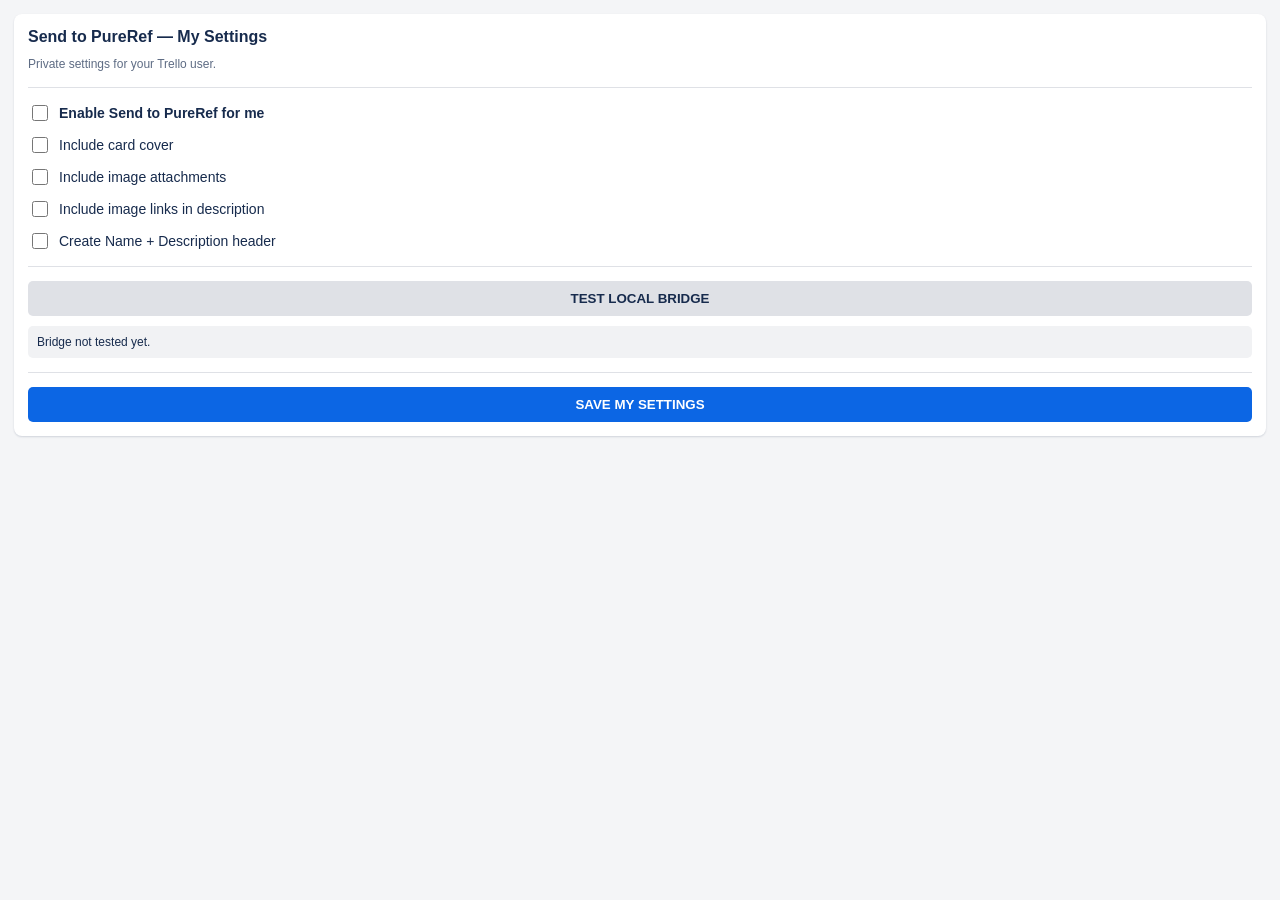
==== settings.html @ 9e34553b "Add files via upload" ====
<!doctype html><html><head><meta charset="utf-8"><script src="https://p.trellocdn.com/power-up.min.js"></script><link rel="stylesheet" href="./style.css"></head><body><div class="card"><div class="title">Send to PureRef — My Settings</div><div class="muted">Private settings for your Trello user.</div><div class="divider"></div><label class="row"><input id="enabled" type="checkbox"><strong>Enable Send to PureRef for me</strong></label><label class="row"><input id="includeCover" type="checkbox">Include card cover</label><label class="row"><input id="includeAttachments" type="checkbox">Include image attachments</label><label class="row"><input id="includeDescLinks" type="checkbox">Include image links in description</label><label class="row"><input id="includeHeader" type="checkbox">Create Name + Description header</label><div class="divider"></div><button id="test" class="btn secondary">TEST LOCAL BRIDGE</button><div id="status" class="status">Bridge not tested yet.</div><div class="divider"></div><button id="save" class="btn">SAVE MY SETTINGS</button></div><script src="./settings.js"></script></body></html>
---- style.css ----
*{box-sizing:border-box}body{font-family:-apple-system,BlinkMacSystemFont,"Segoe UI",sans-serif;margin:0;padding:14px;background:#f4f5f7;color:#172b4d;font-size:14px}.card{background:#fff;border-radius:8px;padding:14px;box-shadow:0 1px 2px #091e4226}.title{font-size:16px;font-weight:700;margin-bottom:10px}.muted{color:#5e6c84;font-size:12px;line-height:1.4}.row{display:flex;gap:8px;align-items:center;margin:10px 0}.row input[type=checkbox]{width:16px;height:16px}.btn{width:100%;border:0;border-radius:5px;padding:10px 12px;font-weight:650;cursor:pointer;background:#0c66e4;color:#fff}.btn.secondary{background:#dfe1e6;color:#172b4d}.btn:disabled{opacity:.5}.status{margin-top:10px;padding:9px;border-radius:5px;background:#f1f2f4;white-space:pre-wrap;font-size:12px}.ok{background:#e3fcef;color:#164b35}.err{background:#ffebe6;color:#ae2a19}.warn{background:#fff7d6;color:#7f5f01}.divider{height:1px;background:#dfe1e6;margin:14px 0}.tag{display:inline-block;background:#e9f2ff;color:#0c66e4;padding:3px 6px;border-radius:4px;font-size:11px}
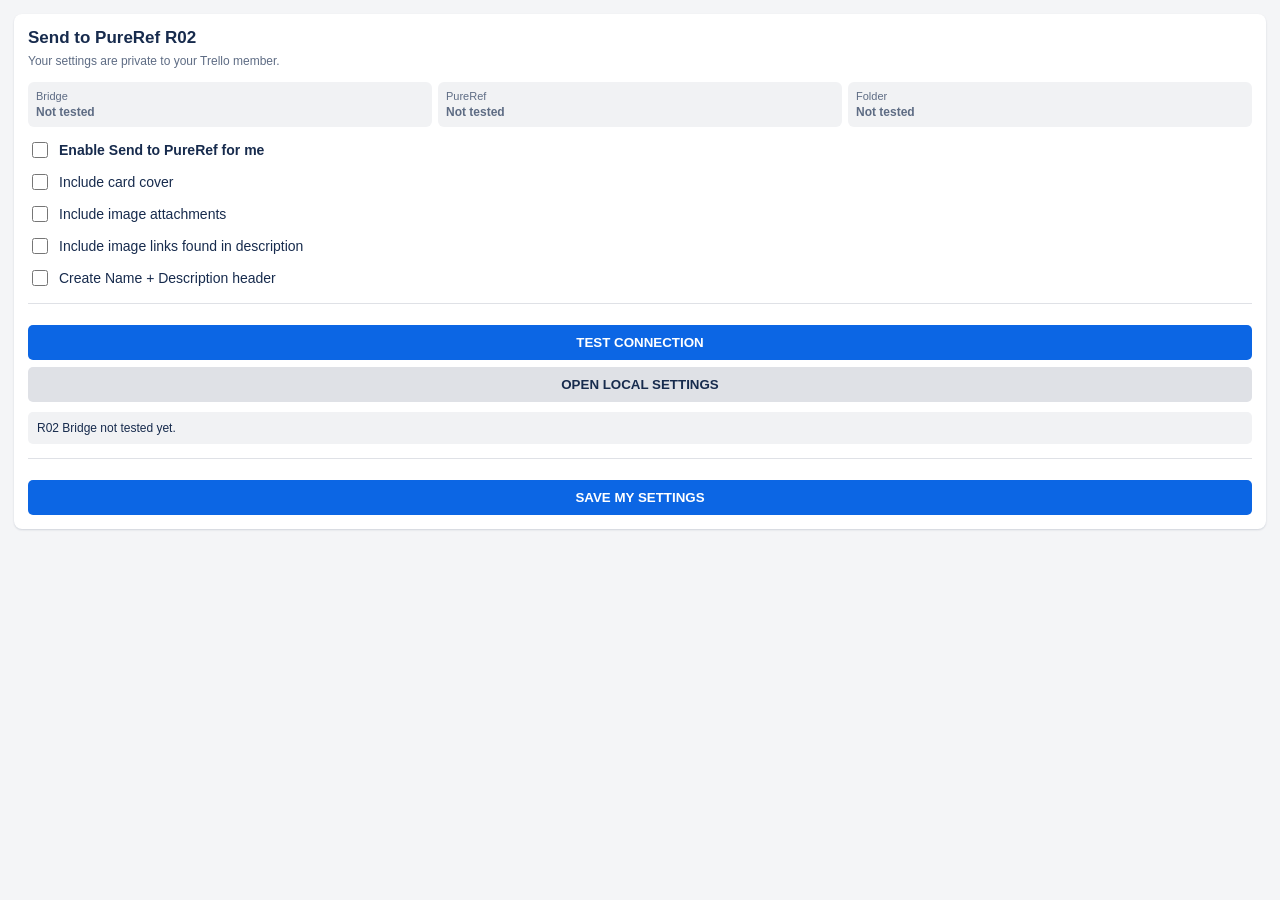
==== commit ac8094f2: "Add files via upload" ====
--- a/settings.html
+++ b/settings.html
@@ -1 +1,41 @@
-<!doctype html><html><head><meta charset="utf-8"><script src="https://p.trellocdn.com/power-up.min.js"></script><link rel="stylesheet" href="./style.css"></head><body><div class="card"><div class="title">Send to PureRef — My Settings</div><div class="muted">Private settings for your Trello user.</div><div class="divider"></div><label class="row"><input id="enabled" type="checkbox"><strong>Enable Send to PureRef for me</strong></label><label class="row"><input id="includeCover" type="checkbox">Include card cover</label><label class="row"><input id="includeAttachments" type="checkbox">Include image attachments</label><label class="row"><input id="includeDescLinks" type="checkbox">Include image links in description</label><label class="row"><input id="includeHeader" type="checkbox">Create Name + Description header</label><div class="divider"></div><button id="test" class="btn secondary">TEST LOCAL BRIDGE</button><div id="status" class="status">Bridge not tested yet.</div><div class="divider"></div><button id="save" class="btn">SAVE MY SETTINGS</button></div><script src="./settings.js"></script></body></html>+<!doctype html>
+<html>
+<head>
+  <meta charset="utf-8">
+  <title>Send to PureRef R02 Settings</title>
+  <script src="https://p.trellocdn.com/power-up.min.js"></script>
+  <link rel="stylesheet" href="./style.css">
+</head>
+<body>
+<div class="card">
+  <div class="title">Send to PureRef R02</div>
+  <div class="muted">Your settings are private to your Trello member.</div>
+
+  <div class="status-grid">
+    <div class="status-tile"><span>Bridge</span><strong id="bridgeState" class="state neutral">Not tested</strong></div>
+    <div class="status-tile"><span>PureRef</span><strong id="pureState" class="state neutral">Not tested</strong></div>
+    <div class="status-tile"><span>Folder</span><strong id="folderState" class="state neutral">Not tested</strong></div>
+  </div>
+
+  <label class="row"><input id="enabled" type="checkbox"> <strong>Enable Send to PureRef for me</strong></label>
+  <label class="row"><input id="includeCover" type="checkbox"> Include card cover</label>
+  <label class="row"><input id="includeAttachments" type="checkbox"> Include image attachments</label>
+  <label class="row"><input id="includeDescLinks" type="checkbox"> Include image links found in description</label>
+  <label class="row"><input id="includeHeader" type="checkbox"> Create Name + Description header</label>
+
+  <div class="divider"></div>
+  <button id="test" class="btn">TEST CONNECTION</button>
+  <button id="openLocal" class="btn secondary">OPEN LOCAL SETTINGS</button>
+  <div id="status" class="status">R02 Bridge not tested yet.</div>
+
+  <div class="permission-help" id="permissionHelp" hidden>
+    <strong>Browser permission may be blocking the Bridge.</strong>
+    <div>Allow <b>Apps on device</b> or <b>Local network access</b> for this Power-Up site, then click Test Connection again.</div>
+  </div>
+
+  <div class="divider"></div>
+  <button id="save" class="btn">SAVE MY SETTINGS</button>
+</div>
+<script src="./settings.js"></script>
+</body>
+</html>
--- a/style.css
+++ b/style.css
@@ -1 +1 @@
-*{box-sizing:border-box}body{font-family:-apple-system,BlinkMacSystemFont,"Segoe UI",sans-serif;margin:0;padding:14px;background:#f4f5f7;color:#172b4d;font-size:14px}.card{background:#fff;border-radius:8px;padding:14px;box-shadow:0 1px 2px #091e4226}.title{font-size:16px;font-weight:700;margin-bottom:10px}.muted{color:#5e6c84;font-size:12px;line-height:1.4}.row{display:flex;gap:8px;align-items:center;margin:10px 0}.row input[type=checkbox]{width:16px;height:16px}.btn{width:100%;border:0;border-radius:5px;padding:10px 12px;font-weight:650;cursor:pointer;background:#0c66e4;color:#fff}.btn.secondary{background:#dfe1e6;color:#172b4d}.btn:disabled{opacity:.5}.status{margin-top:10px;padding:9px;border-radius:5px;background:#f1f2f4;white-space:pre-wrap;font-size:12px}.ok{background:#e3fcef;color:#164b35}.err{background:#ffebe6;color:#ae2a19}.warn{background:#fff7d6;color:#7f5f01}.divider{height:1px;background:#dfe1e6;margin:14px 0}.tag{display:inline-block;background:#e9f2ff;color:#0c66e4;padding:3px 6px;border-radius:4px;font-size:11px}+*{box-sizing:border-box}body{font-family:-apple-system,BlinkMacSystemFont,"Segoe UI",sans-serif;margin:0;padding:14px;background:#f4f5f7;color:#172b4d;font-size:14px}.card{background:#fff;border-radius:8px;padding:14px;box-shadow:0 1px 2px #091e4226}.title{font-size:17px;font-weight:750;margin-bottom:5px}.muted{color:#5e6c84;font-size:12px;line-height:1.4}.row{display:flex;gap:8px;align-items:center;margin:10px 0}.row input[type=checkbox]{width:16px;height:16px}.btn{width:100%;border:0;border-radius:5px;padding:10px 12px;font-weight:700;cursor:pointer;background:#0c66e4;color:#fff;margin-top:7px}.btn.secondary{background:#dfe1e6;color:#172b4d}.btn:disabled{opacity:.5;cursor:default}.status{margin-top:10px;padding:9px;border-radius:5px;background:#f1f2f4;white-space:pre-wrap;font-size:12px}.ok{background:#e3fcef;color:#164b35}.err{background:#ffebe6;color:#ae2a19}.warn{background:#fff7d6;color:#7f5f01}.divider{height:1px;background:#dfe1e6;margin:14px 0}.tag{display:inline-block;background:#e9f2ff;color:#0c66e4;padding:3px 6px;border-radius:4px;font-size:11px}.status-grid{display:grid;grid-template-columns:repeat(3,1fr);gap:6px;margin:12px 0}.status-tile{background:#f1f2f4;border-radius:6px;padding:8px;display:flex;flex-direction:column;gap:3px}.status-tile span{font-size:11px;color:#5e6c84}.state{font-size:12px}.state.good{color:#216e4e}.state.bad{color:#ae2a19}.state.neutral{color:#5e6c84}.permission-help{margin-top:10px;padding:10px;border-radius:6px;background:#fff7d6;color:#7f5f01;font-size:12px;line-height:1.4}@media(max-width:360px){.status-grid{grid-template-columns:1fr}}
